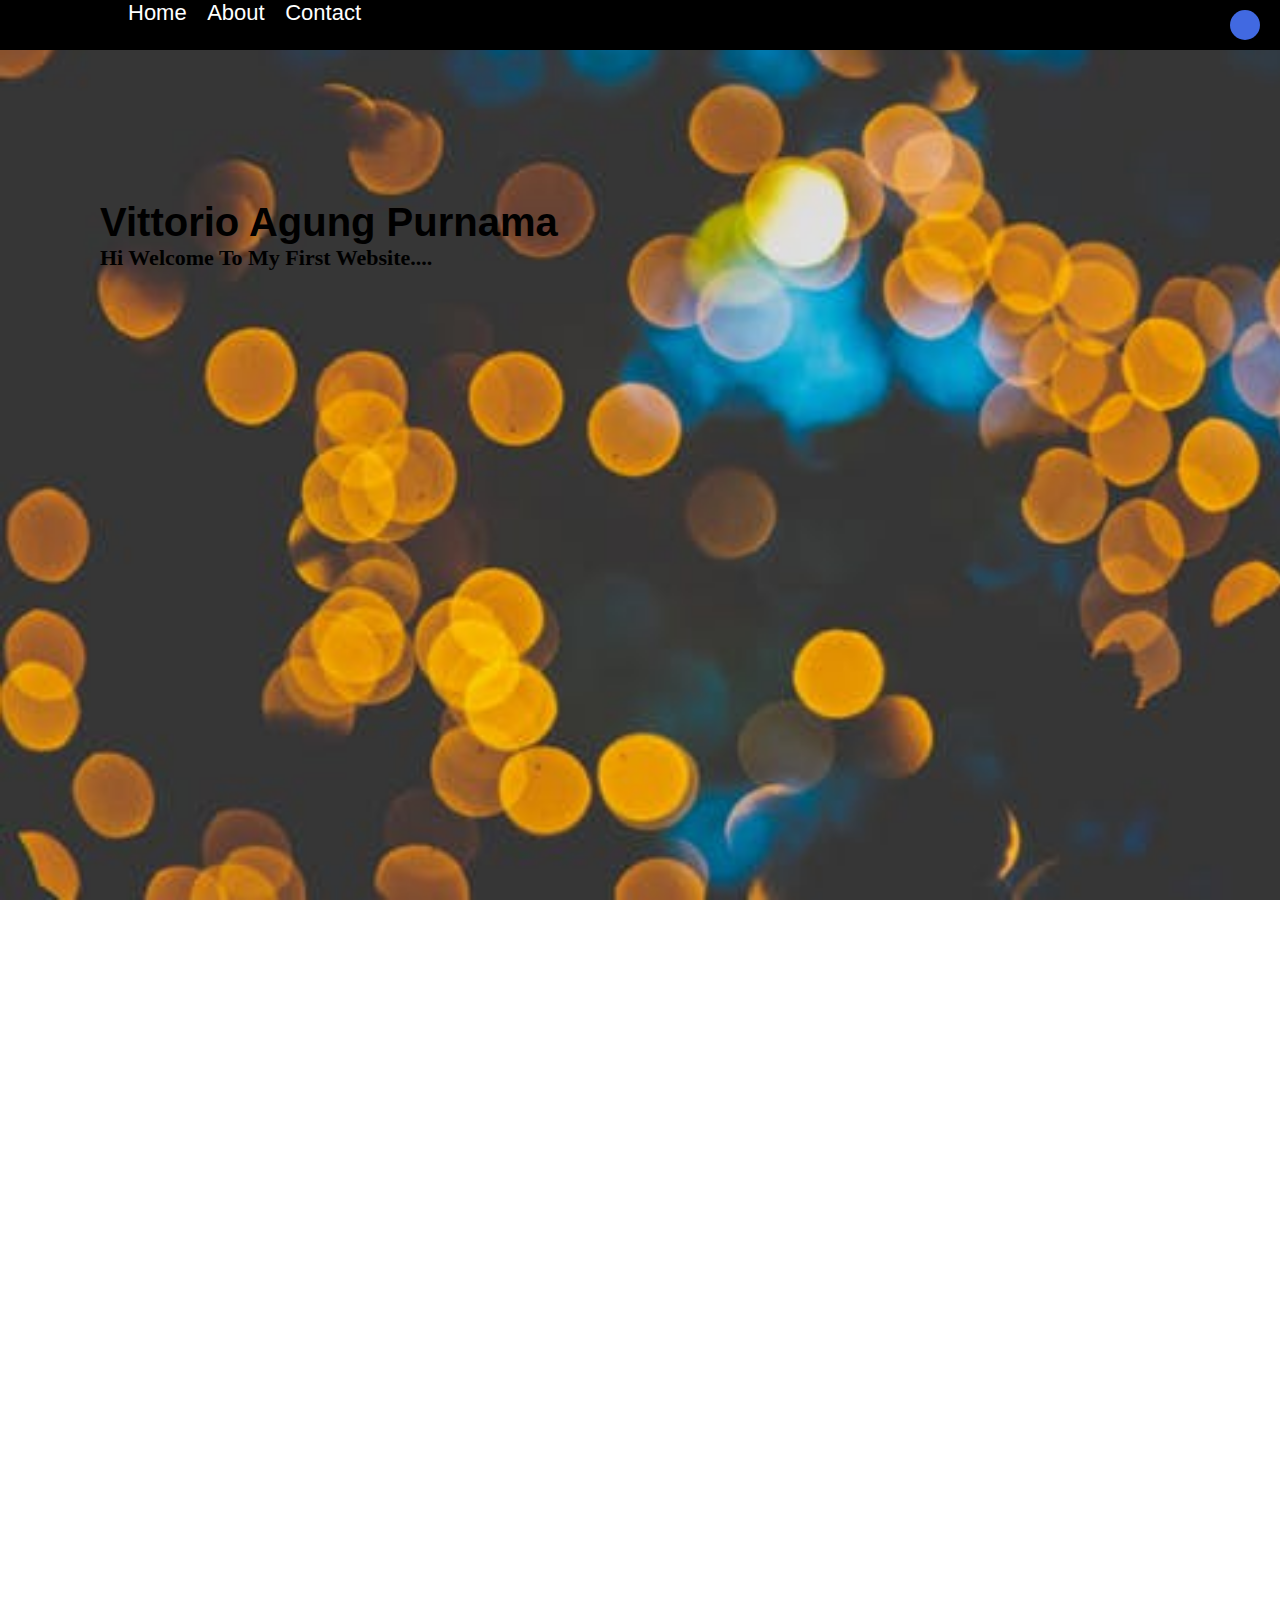
==== index.html @ b1e09aa9 "Add files via upload" ====
<!doctype html>
<html>
<head>
<title>Tugas 5_Vittorio Agung</title>
	<meta name="viewport" content="width=device-width" />
	<link rel="stylesheet" type="text/css" href="untitled folder 3/globe.css" />
</head>
<body>
	<nav>
      <main>
        <a href="../vitto/Tugas 5_Vittorioagung_Produksi2.html" class="menu">Home</a>
        <a href="about.html" class="menu">About</a>
        <a href="contact.html" class="menu">Contact</a>
        <div class="selalukananatas"></div>
      </main>
    </nav>
    <section class="full">
      <main>
        <div class="melayang">
          <h1>Vittorio Agung Purnama</h1>
          <h3>Hi Welcome To My First Website....</h3>
        </div>
      </main>
    </section>
    <section></section>
</body>
</html>
---- untitled folder 3/globe.css ----
@charset "UTF-8";
/* CSS Document */

* {
  margin: 0;
  padding: 0;
  font-size: 22px;
}

nav {
  position: fixed;
  top: 0;
  left: 0;
  width: 100vw;
  height: 50px;
  background-color: black;
  z-index: 10;
}

main {
  width: 1024px;
  padding-top: 50px;
  margin-left: auto;
  margin-right: auto;
}

nav main {
  padding-top: 0px;
}

nav main a {
  text-decoration: none;
  color: white;
  font-family: 'Raleway', sans-serif;
  padding-top: 10px;
  padding-right: 15px;
}

nav main a:hover {
  text-decoration: underline;
  color: yellow;
}

nav .selalukananatas {
  width: 30px;
  height: 30px;
  position: absolute;
  top: 10px;
  right: 20px;
  background-color: royalblue;
  border-radius: 15px;
}

section {
  width: 100%;
  height: 100vh;
  position: relative;
}

section.full {
  background-image: url("../bg.jpeg");
  background-size: cover;
  background-position: top left;
  background-repeat: no-repeat;
}

section .left {
  position: relative;
  width: 40%;
  height: 100%;
  float: left;
}

section .right {
  position: relative;
  width: 60%;
  height: 100%;
  float: left;
}

section .melayang {
  position: absolute;
  top: 200px;
  left: 100px;
  width: 40%;
  height: 200px;
  /*background-color: pink;*/
	font color: white
}
/**/

h1 {
  font-size: 40px;
  font-family: 'Raleway', sans-serif;
}

@media (max-width: 1024px) {
  main {
    width: 100vw;
  }
  
  section .left, section .right {
    width: 100%;
    height: 50vh;
  }
  
  section .melayang {
    top: 80%;
    left: 10%;
    width: 90%;
  }
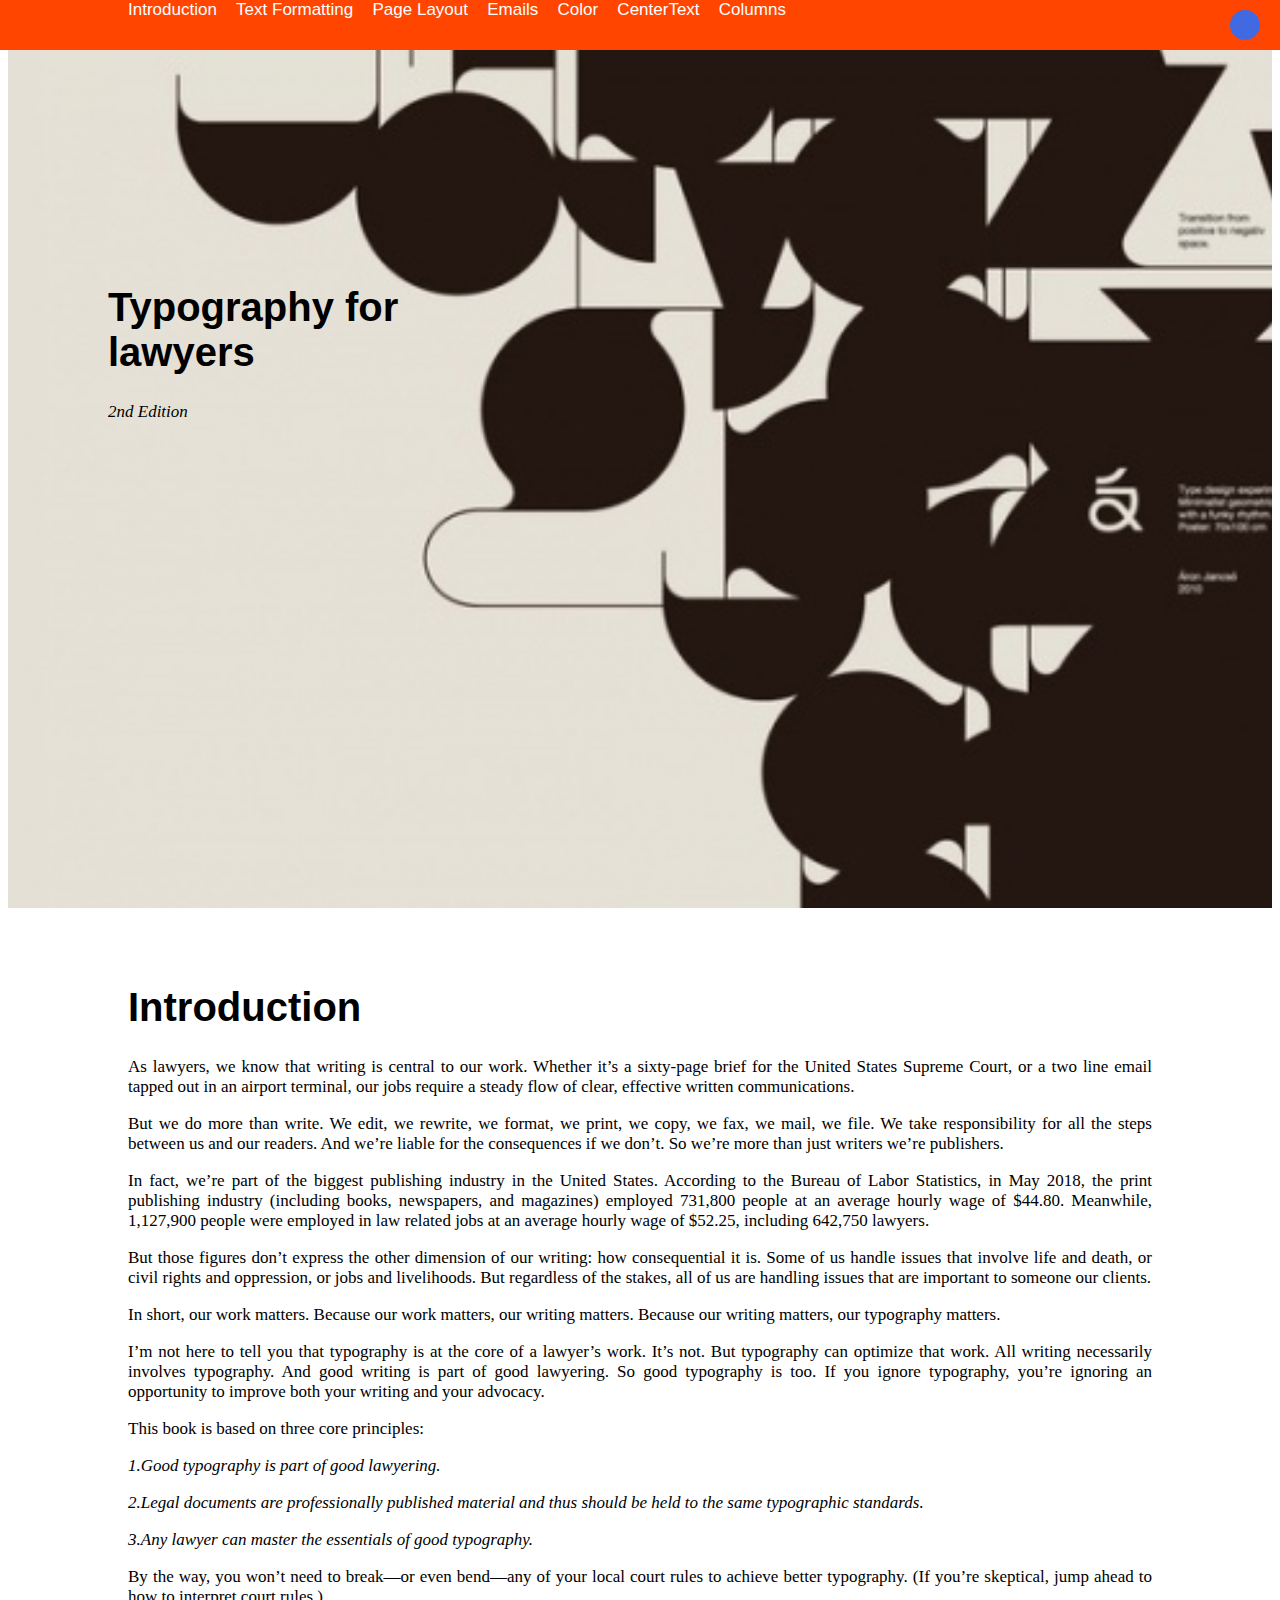
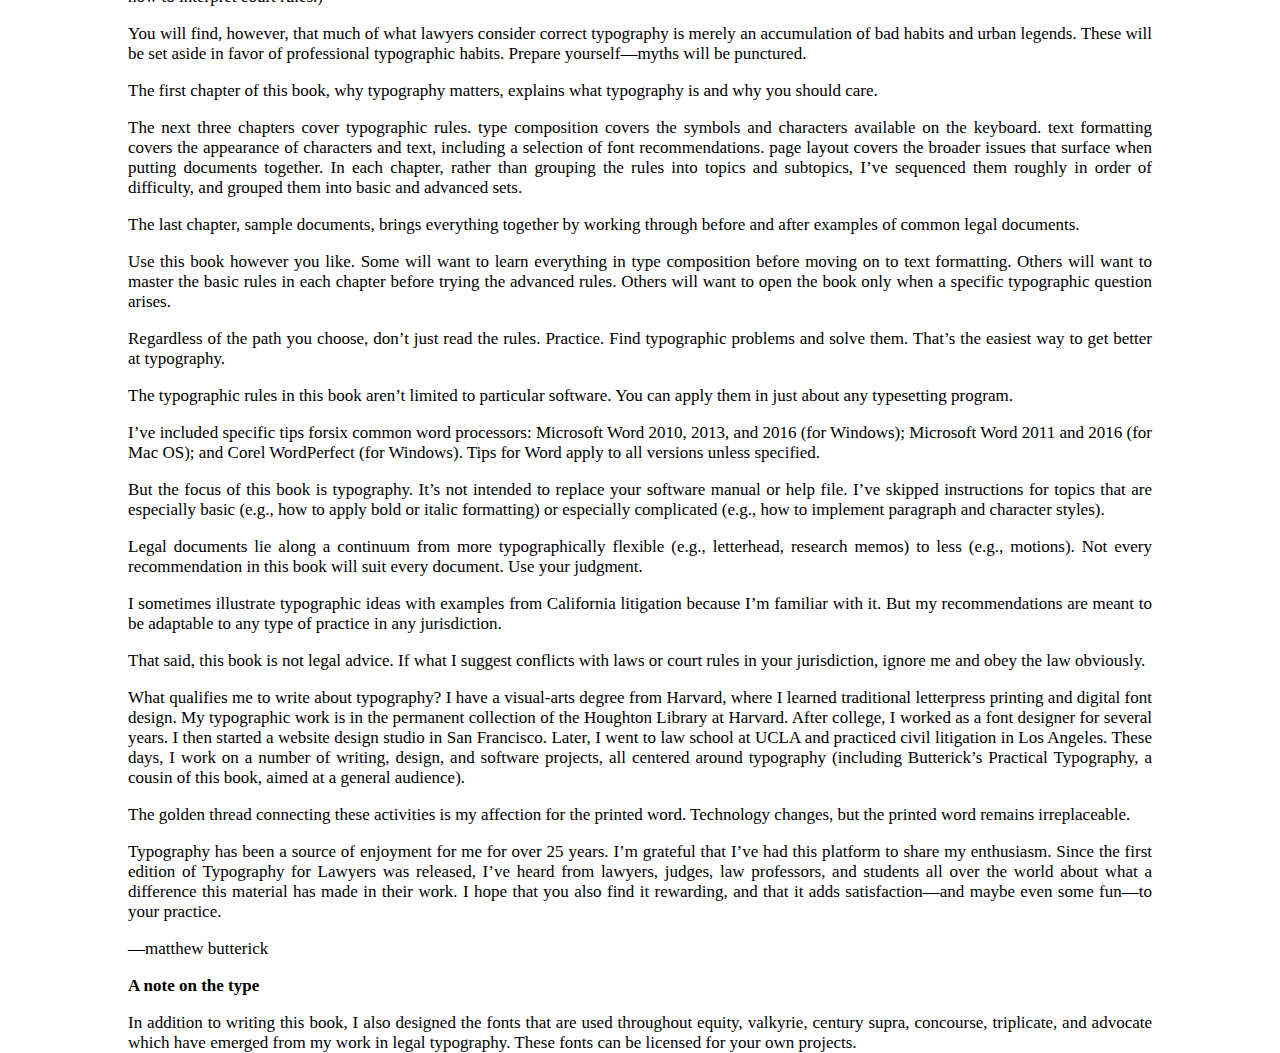
==== commit 1bfed296: "Add files via upload" ====
--- a/index.html
+++ b/index.html
@@ -1,27 +1,100 @@
 <!doctype html>
 <html>
 <head>
-<title>Tugas 5_Vittorio Agung</title>
+<title>UTS_Vittorio Agung</title>
 	<meta name="viewport" content="width=device-width" />
-	<link rel="stylesheet" type="text/css" href="untitled folder 3/globe.css" />
+	<link rel="stylesheet" href="css/globe.css" />
 </head>
 <body>
 	<nav>
       <main>
-        <a href="../vitto/Tugas 5_Vittorioagung_Produksi2.html" class="menu">Home</a>
-        <a href="about.html" class="menu">About</a>
-        <a href="contact.html" class="menu">Contact</a>
+        <a href="index.html" class="menu">Introduction</a>
+        <a href="text formatting.html" class="menu">Text Formatting</a>
+        <a href="page layout.html" class="menu">Page Layout</a>
+		<a href="emails.html" class="menu">Emails</a>
+		<a href="color.html" class="menu">Color</a>
+		<a href="center text.html" class="menu">CenterText</a>
+		<a href="columns.html" class="menu">Columns</a>
         <div class="selalukananatas"></div>
       </main>
     </nav>
     <section class="full">
-      <main>
-        <div class="melayang">
-          <h1>Vittorio Agung Purnama</h1>
-          <h3>Hi Welcome To My First Website....</h3>
-        </div>
-      </main>
-    </section>
-    <section></section>
+		<main>
+		<div class="melayang">
+		<h1>Typography for lawyers</h1>
+		<p> <i>2nd Edition</i></p>
+		</div>
+		</main>
+	</section>
+	<section class="full2">
+		<main>
+		<div class="left2">
+		<h1> Introduction</h1>
+		<p text align="justify">
+		As lawyers, we know that writing is central to our work. Whether it’s a sixty-page brief for the United States Supreme Court, or a two line email tapped out in an airport terminal, our jobs require a steady flow of clear, effective written communications.</p>
+
+		<p text align="justify">But we do more than write. We edit, we rewrite, we format, we print, we copy, we fax, we mail, we file. We take responsibility for all the steps between us and our readers. And we’re liable for the consequences if we don’t. So we’re more than just writers we’re publishers.</p>
+
+		<p text align="justify">In fact, we’re part of the biggest publishing industry in the United States. According to the Bureau of Labor Statistics, in May 2018, the print publishing industry (including books, newspapers, and magazines) employed 731,800 people at an average hourly wage of $44.80. Meanwhile, 1,127,900 people were employed in law related jobs at an average hourly wage of $52.25, including 642,750 lawyers.</p>
+
+		<p text align="justify">But those figures don’t express the other dimension of our writing: how consequential it is. Some of us handle issues that involve life and death, or civil rights and oppression, or jobs and livelihoods. But regardless of the stakes, all of us are handling issues that are important to someone our clients.
+</p>
+		<p text align="justify">In short, our work matters.
+		Because our work matters, our writing matters.
+		Because our writing matters, our typography matters.</p>
+
+		<p text align="justify">I’m not here to tell you that typography is at the core of a lawyer’s work. It’s not. But typography can optimize that work. All writing necessarily involves typography. And good writing is part of good lawyering. So good typography is too. If you ignore typography, you’re ignoring an opportunity to improve both your writing and your advocacy.</p>
+			
+		
+<p text align="justify">This book is based on three core principles:</p>
+
+<p><i>1.Good typography is part of good lawyering.</i></p>
+
+<p><i>2.Legal documents are professionally published material and thus should be held to the same typographic standards.</i></p>
+
+<p><i>3.Any lawyer can master the essentials of good typography.</i></p>
+
+<p text align="justify">By the way, you won’t need to break—or even bend—any of your local court rules to achieve better typography. (If you’re skeptical, jump ahead to how to interpret court rules.)</p>
+
+<p text align="justify">You will find, however, that much of what lawyers consider correct typography is merely an accumulation of bad habits and urban legends. These will be set aside in favor of professional typographic habits. Prepare yourself—myths will be punctured.</p>
+
+<p text align="justify">The first chapter of this book, why typography matters, explains what typography is and why you should care.</p>
+
+<p text align="justify">The next three chapters cover typographic rules. type composition covers the symbols and characters available on the keyboard. text formatting covers the appearance of characters and text, including a selection of font recommendations. page layout covers the broader issues that surface when putting documents together. In each chapter, rather than grouping the rules into topics and subtopics, I’ve sequenced them roughly in order of difficulty, and grouped them into basic and advanced sets.</p>
+
+<p text align="justify">The last chapter, sample documents, brings everything together by working through before and after examples of common legal documents.</p>
+
+<p text align="justify">Use this book however you like. Some will want to learn everything in type composition before moving on to text formatting. Others will want to master the basic rules in each chapter before trying the advanced rules. Others will want to open the book only when a specific typographic question arises.</p>
+
+<p text align="justify">Regardless of the path you choose, don’t just read the rules. Practice. Find typographic problems and solve them. That’s the easiest way to get better at typography.</p>
+
+<p text align="justify">The typographic rules in this book aren’t limited to particular software. You can apply them in just about any typesetting program.</p>
+
+<p text align="justify">I’ve included specific tips forsix common word processors: Microsoft Word 2010, 2013, and 2016 (for Windows); Microsoft Word 2011 and 2016 (for Mac OS); and Corel WordPerfect (for Windows). Tips for Word apply to all versions unless specified.</p>
+
+<p text align="justify">But the focus of this book is typography. It’s not intended to replace your software manual or help file. I’ve skipped instructions for topics that are especially basic (e.g., how to apply bold or italic formatting) or especially complicated (e.g., how to implement paragraph and character styles).</p>
+
+<p text align="justify">Legal documents lie along a continuum from more typographically flexible (e.g., letterhead, research memos) to less (e.g., motions). Not every recommendation in this book will suit every document. Use your judgment.</p>
+
+<p text align="justify">I sometimes illustrate typographic ideas with examples from California litigation because I’m familiar with it. But my recommendations are meant to be adaptable to any type of practice in any jurisdiction.</p>
+
+<p text align="justify">That said, this book is not legal advice. If what I suggest conflicts with laws or court rules in your jurisdiction, ignore me and obey the law obviously.</p>
+
+<p text align="justify">What qualifies me to write about typography? I have a visual-arts degree from Harvard, where I learned traditional letterpress printing and digital font design. My typographic work is in the permanent collection of the Houghton Library at Harvard. After college, I worked as a font designer for several years. I then started a website design studio in San Francisco. Later, I went to law school at UCLA and practiced civil litigation in Los Angeles. These days, I work on a number of writing, design, and software projects, all centered around typography (including Butterick’s Practical Typography, a cousin of this book, aimed at a general audience).</p>
+
+<p text align="justify">The golden thread connecting these activities is my affection for the printed word. Technology changes, but the printed word remains irreplaceable.</p>
+
+<p text align="justify">Typography has been a source of enjoyment for me for over 25 years. I’m grateful that I’ve had this platform to share my enthusiasm. Since the first edition of Typography for Lawyers was released, I’ve heard from lawyers, judges, law professors, and students all over the world about what a difference this material has made in their work. I hope that you also find it rewarding, and that it adds satisfaction—and maybe even some fun—to your practice.</p>
+
+<p>—matthew butterick</p>
+
+<h2>A note on the type</h2>
+<p text align="justify">In addition to writing this book, I also designed the fonts that are used throughout equity, valkyrie, century supra, concourse, triplicate, and advocate which have emerged from my work in legal typography. These fonts can be licensed for your own projects.</p>
+		
+		</div>
+			 
+		</main>	
+	</section>
+		
 </body>
-</html>
+</html>--- a/css/globe.css
+++ b/css/globe.css
@@ -0,0 +1,148 @@
+@charset "UTF-8";
+/* CSS Document */
+
+* {
+ 
+  font-size: 17px;
+}
+
+nav {
+  position: fixed;
+  top: 0;
+  left: 0;
+  width: 100vw;
+  height: 50px;
+  background-color: orangered;
+  z-index: 10;
+}
+
+main {
+  width: 1024px;
+  padding-top: 50px;
+  margin-left: auto;
+  margin-right: auto;
+}
+
+nav main {
+  padding-top: 0px;
+}
+
+nav main a {
+  text-decoration: none;
+  color: white;
+  font-family: 'Raleway', sans-serif;
+  padding-top: 10px;
+  padding-right: 15px;
+}
+
+nav main a:hover {
+  text-decoration: underline;
+  color: yellow;
+}
+
+nav .selalukananatas {
+  width: 30px;
+  height: 30px;
+  position: absolute;
+  top: 10px;
+  right: 20px;
+  background-color: royalblue;
+  border-radius: 15px;
+}
+
+section {
+  width: 100%;
+  height: 100vh;
+  position: relative;
+}
+
+section.full {
+  background-image:url("../image/typography_77.jpg");
+  background-size: cover;
+  background-position: top left;
+  background-repeat: no-repeat;
+}
+section.full4 {
+  background-image:url("../image/text formarting.jpeg");
+  background-size: cover;
+  background-position: top left;
+  background-repeat: no-repeat;
+}
+section.full6 {
+  background-image:url("../image/unnamed.jpg");
+  background-size: cover;
+  background-position: top left;
+  background-repeat: no-repeat;
+}
+section.full7 {
+  background-image:url("../image/email.jpg");
+  background-size: cover;
+  background-position: top left;
+  background-repeat: no-repeat;
+}
+section.full8 {
+  background-image:url("../image/black and white.jpg");
+  background-size: cover;
+  background-position: top left;
+  background-repeat: no-repeat;
+}
+section.full9 {
+  background-image:url("../image/center.jpg");
+  background-size: cover;
+  background-position: top left;
+  background-repeat: no-repeat;
+}
+section.full10 {
+  background-image:url("../image/colom.jpg");
+  background-size: cover;
+  background-position: top left;
+  background-repeat: no-repeat;
+}
+section .left {
+  position: relative;
+  width: 40%;
+  height: 100%;
+  float: left;
+}
+
+section .right {
+  position: relative;
+  width: 60%;
+  height: 100%;
+  float: right;
+}
+
+section .melayang {
+  position: absolute;
+  top: 250px;
+  left: 100px;
+  width: 25%;
+  height: 200px;
+  /*background-color: pink;*/
+}
+section .melayang2 {
+  position: absolute;
+  top: 30px;
+  left: 100px;
+  width: 40%;
+  height: 200px;
+  /*background-color: pink;*/
+}
+/**/
+
+h1 {
+  font-size: 40px;
+  font-family: 'Raleway', sans-serif;
+padding-bottom: 0pt
+}
+
+@media (max-width: 1024px) {
+  main {
+    width: 100vw;
+  }
+  
+  section .left, section .right {
+    width: 100%;
+    height: 50vh;
+  }
+}